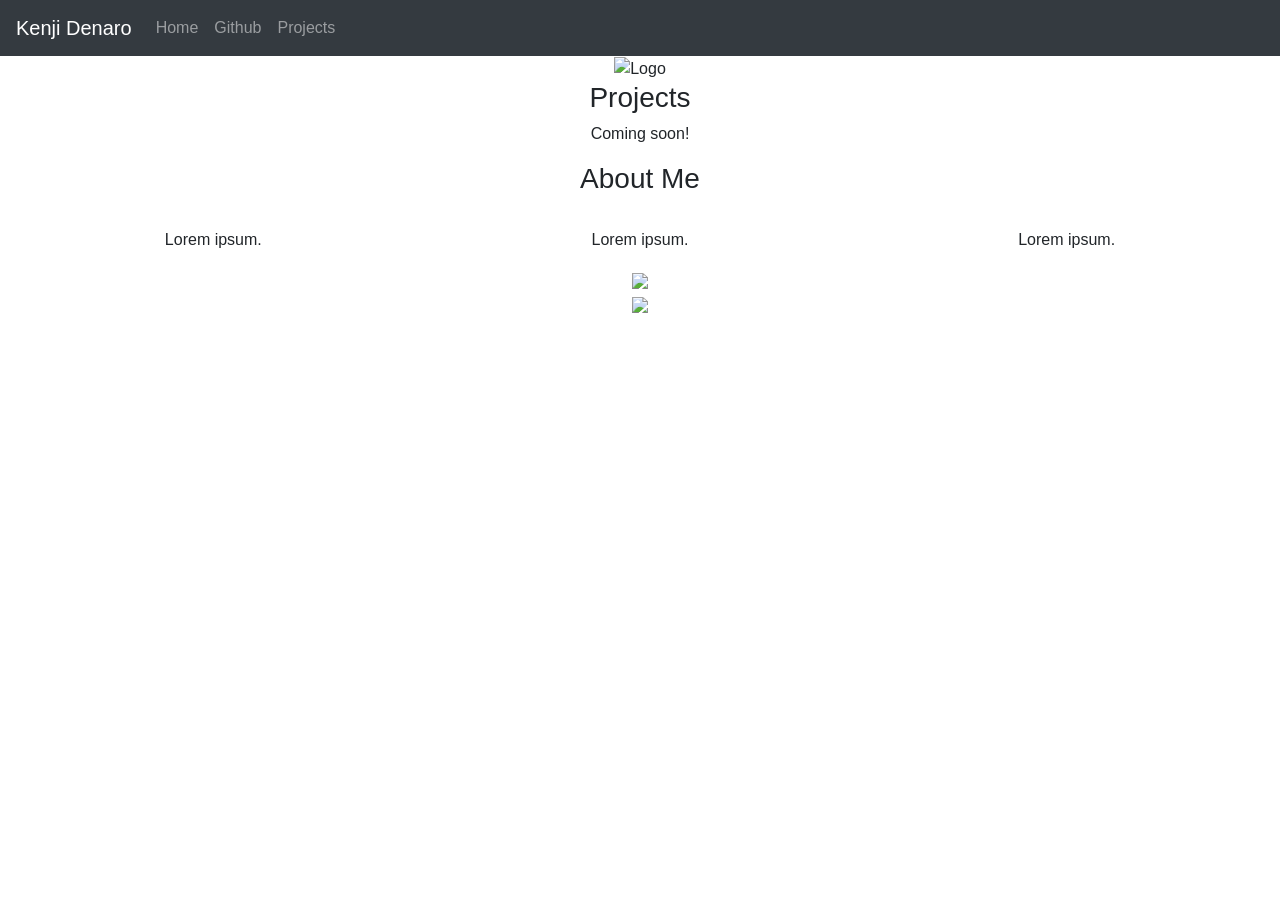
==== index.html @ 09c9b08a "logo change idk" ====
<!DOCTYPE html>
<html lang="en">

<head>
    <title class="owner-name">#</title>
    <meta charset="utf-8">
    <meta name="viewport" content="width=device-width, initial-scale=1">
    <link rel="stylesheet" href="https://stackpath.bootstrapcdn.com/bootstrap/4.3.1/css/bootstrap.min.css">
    <link href="https://fonts.googleapis.com/css?family=Montserrat" rel="stylesheet">
    <link href="https://cdn.jsdelivr.net/npm/prismjs@1.29.0/themes/prism.css" rel="stylesheet" /> 
    <link rel="stylesheet" href="style.css" type="text/css">
    <script src="https://code.jquery.com/jquery-3.3.1.slim.min.js"></script>
    <script src="https://cdnjs.cloudflare.com/ajax/libs/popper.js/1.14.7/umd/popper.min.js"></script>
    <script src="https://stackpath.bootstrapcdn.com/bootstrap/4.3.1/js/bootstrap.min.js"></script>

</head>

<body>

    <!-- Navbar -->

    <nav class="navbar navbar-expand-lg navbar-dark bg-dark">
        <a class="navbar-brand owner-name" href="#"></a>
        <button class="navbar-toggler" type="button" data-toggle="collapse" data-target="#navbarSupportedContent" aria-controls="navbarSupportedContent" aria-expanded="false" aria-label="Toggle navigation">
            <span class="navbar-toggler-icon"></span>
        </button>

        <div class="collapse navbar-collapse" id="navbarSupportedContent">
            <ul class="navbar-nav mr-auto">
                <li class="nav-item">
                    <a class="nav-link" href="index.html">Home</a>
                </li>
                <li class="nav-item">
                    <a class="nav-link" href="#" id="github" target="_blank">Github</a>
                </li>
                <li class="nav-item">
                    <a class="nav-link" href="#projects">Projects</a>
                </li>
            </ul>
        </div>
    </nav>

    <!-- First Container -->
    <div class="container-fluid bg-1 text-center">
        <!--<h1 class="margin">Name</h1>-->
        <img src="img/logo.png" class="img-fluid" alt="Logo" id="logo">
    </div>

    <!-- Second Container -->
    <div class="container-fluid bg-2 text-center" id="projects">
        <h3 class="margin">Projects</h3>
        <p>Coming soon!</p>
        <div class="container">
            <div class="row">

                <!--
                <div class="col-sm-4">
                    <div class="card">
                        <div class="card-body">
                            <h5 class="card-title">Project Name</h5>
                            <h6 class="card-subtitle mb-2 text-muted">10th Grade</h6>
                            <p class="card-text">A brief explanation of the project.</p>
                            <a href="#" class="card-link">More</a>
                        </div>
                    </div>
                </div>
                -->

            </div>
        </div>
        </a>
    </div>

    <!-- Third Container (Grid) -->
    <div class="container-fluid bg-3 text-center">
        <h3 class="margin">About Me</h3><br>
        <div class="row">
            <div class="col-sm-4">
                <p>Lorem ipsum.</p>
            </div>
            <div class="col-sm-4">
                <p>Lorem ipsum.</p>
            </div>
            <div class="col-sm-4">
                <p>Lorem ipsum.</p>
            </div>
        </div>
    </div>

    <!-- Footer -->
    <footer class="container-fluid bg-4 text-center">
        <a href="#" target="_blank" id="fork"><img src="img/fork.png"></a><br>
        <a href="https://hstatsep.github.io" target="_blank"><img src="https://hstatsep.github.io/img/hstatsep-logo-small.png" id="sep"></a>
    </footer>

    <script src="https://cdn.jsdelivr.net/npm/prismjs@1.29.0/components/prism-core.min.js"></script>
    <script src="https://cdn.jsdelivr.net/npm/prismjs@1.29.0/plugins/autoloader/prism-autoloader.min.js"></script>
    <script src="https://cdn.jsdelivr.net/npm/prismjs@1.29.0/plugins/normalize-whitespace/prism-normalize-whitespace.min.js"></script>
    <script src="script.js"></script>
</body>

</html>
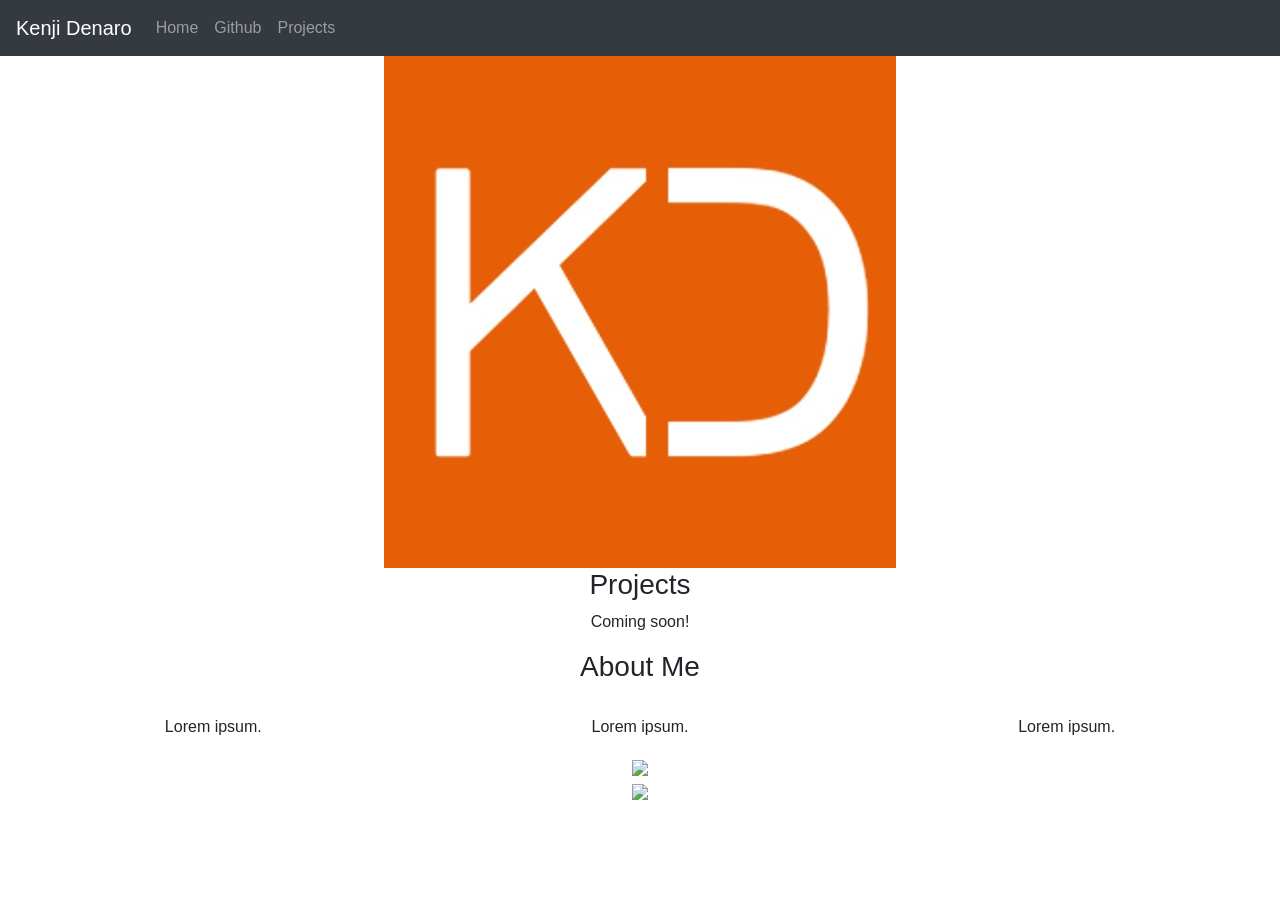
==== commit 6002ed71: "fixed something I fixed the logo" ====
--- a/index.html
+++ b/index.html
@@ -43,7 +43,7 @@
     <!-- First Container -->
     <div class="container-fluid bg-1 text-center">
         <!--<h1 class="margin">Name</h1>-->
-        <img src="img/logo.png" class="img-fluid" alt="Logo" id="logo">
+        <img src="img/logo.jpg" class="img-fluid" alt="Logo" id="logo">
     </div>
 
     <!-- Second Container -->
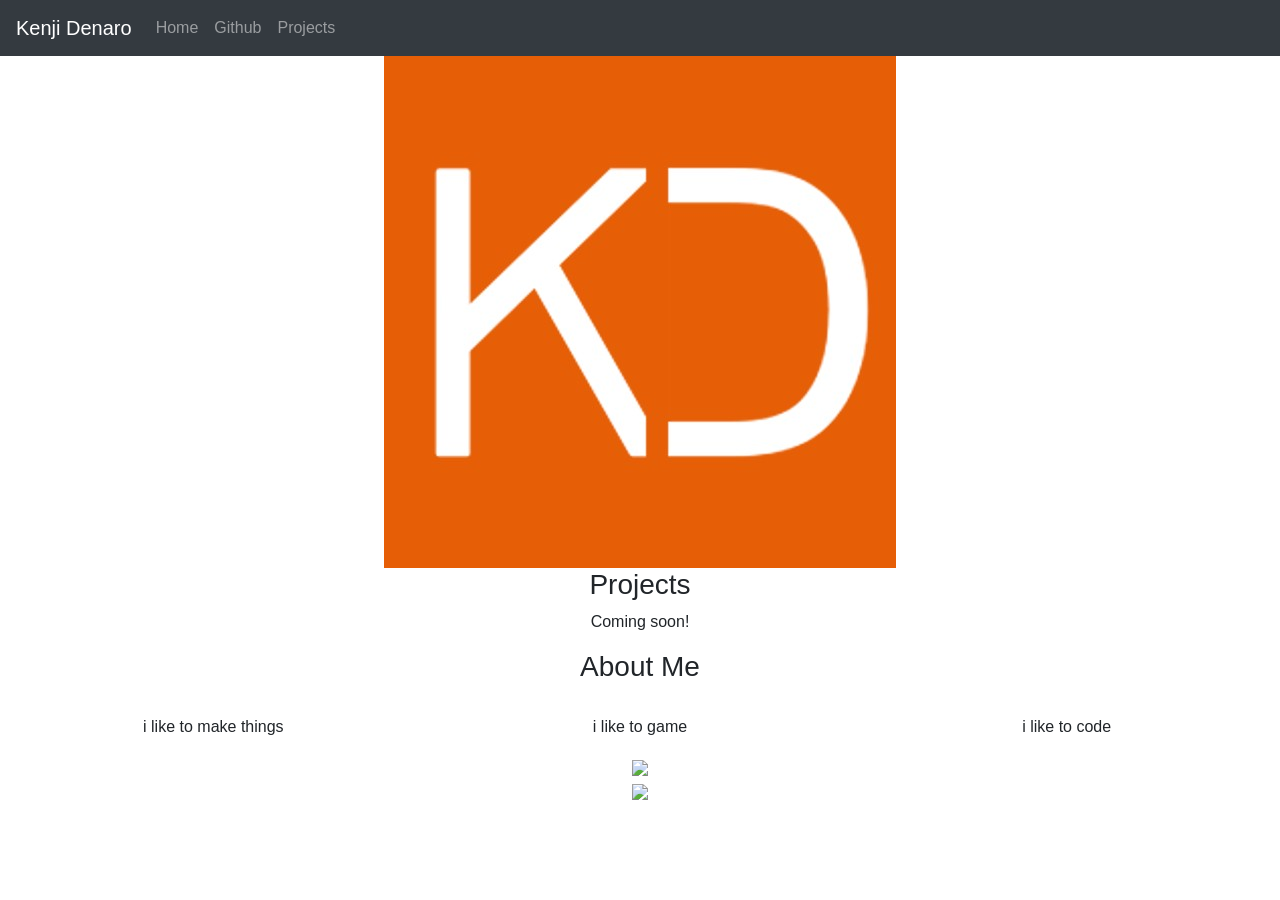
==== commit 8f20a66c: "Update index.html I updated some things" ====
--- a/index.html
+++ b/index.html
@@ -43,7 +43,7 @@
     <!-- First Container -->
     <div class="container-fluid bg-1 text-center">
         <!--<h1 class="margin">Name</h1>-->
-        <img src="img/logo.jpg" class="img-fluid" alt="Logo" id="logo">
+        <img src="img/logo.png" class="img-fluid" alt="Logo" id="logo">
     </div>
 
     <!-- Second Container -->
@@ -76,13 +76,13 @@
         <h3 class="margin">About Me</h3><br>
         <div class="row">
             <div class="col-sm-4">
-                <p>Lorem ipsum.</p>
+                <p>i like to make things</p>
             </div>
             <div class="col-sm-4">
-                <p>Lorem ipsum.</p>
+                <p>i like to game</p>
             </div>
             <div class="col-sm-4">
-                <p>Lorem ipsum.</p>
+                <p>i like to code</p>
             </div>
         </div>
     </div>
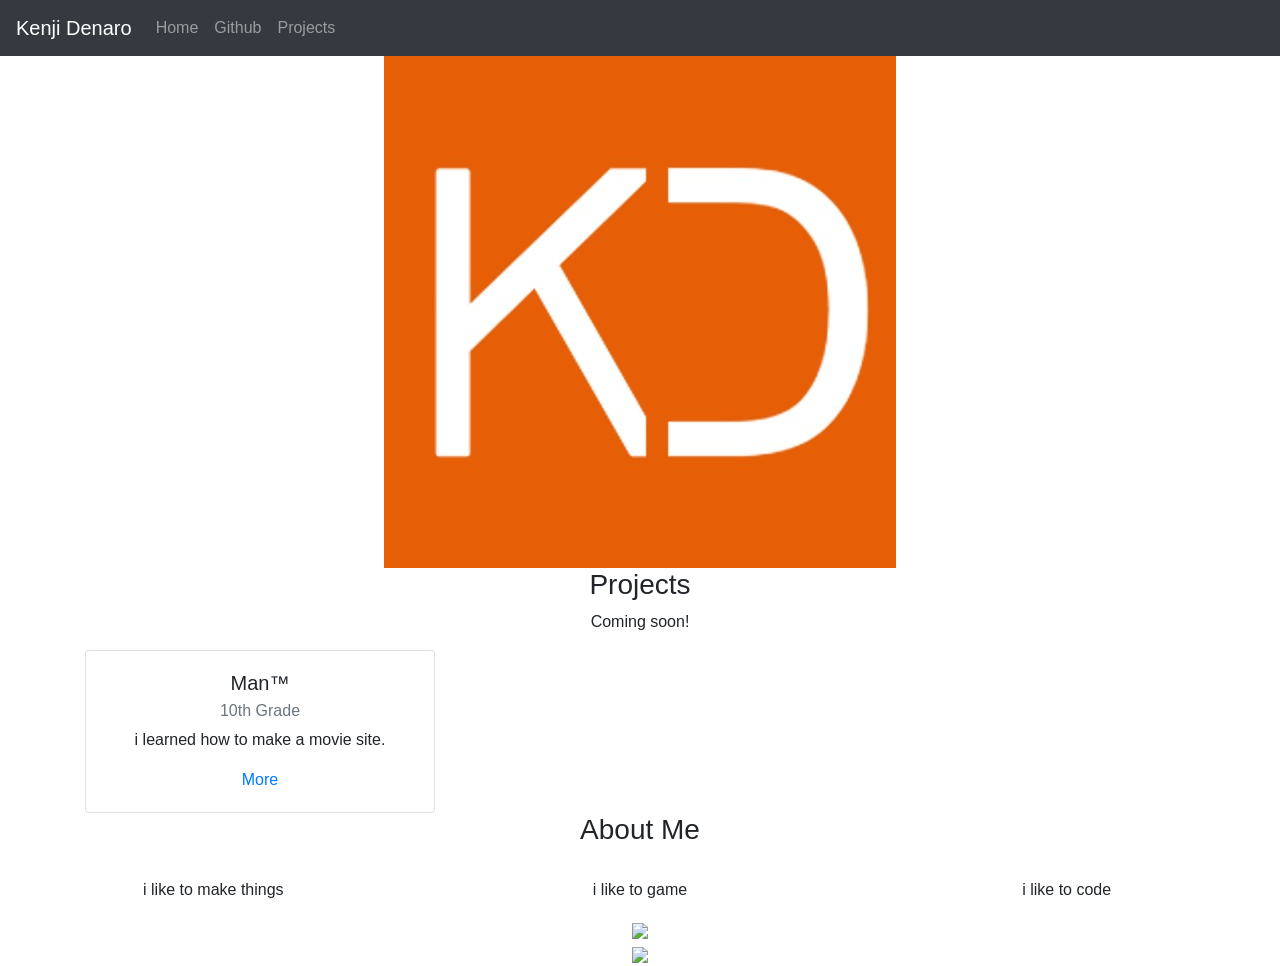
==== commit e5cff0a0: "Update index.html" ====
--- a/index.html
+++ b/index.html
@@ -53,18 +53,18 @@
         <div class="container">
             <div class="row">
 
-                <!--
+
                 <div class="col-sm-4">
                     <div class="card">
                         <div class="card-body">
-                            <h5 class="card-title">Project Name</h5>
+                            <h5 class="card-title">Man™</h5>
                             <h6 class="card-subtitle mb-2 text-muted">10th Grade</h6>
-                            <p class="card-text">A brief explanation of the project.</p>
-                            <a href="#" class="card-link">More</a>
+                            <p class="card-text">i learned how to make a movie site.</p>
+                            <a href="projects/manTM.html" class="card-link">More</a>
                         </div>
                     </div>
                 </div>
-                -->
+
 
             </div>
         </div>
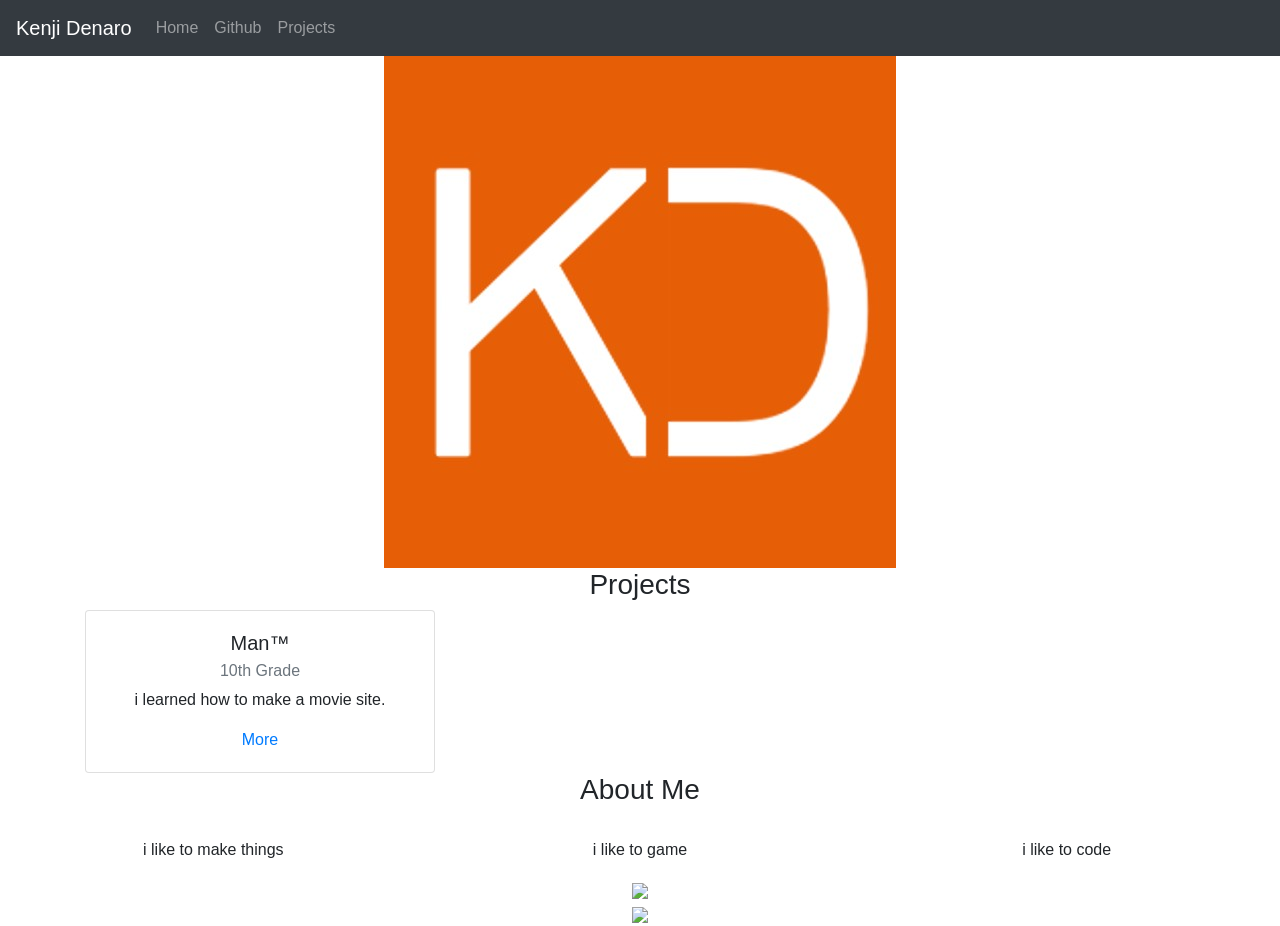
==== commit 720e4eab: "Update index.html" ====
--- a/index.html
+++ b/index.html
@@ -49,7 +49,6 @@
     <!-- Second Container -->
     <div class="container-fluid bg-2 text-center" id="projects">
         <h3 class="margin">Projects</h3>
-        <p>Coming soon!</p>
         <div class="container">
             <div class="row">
 
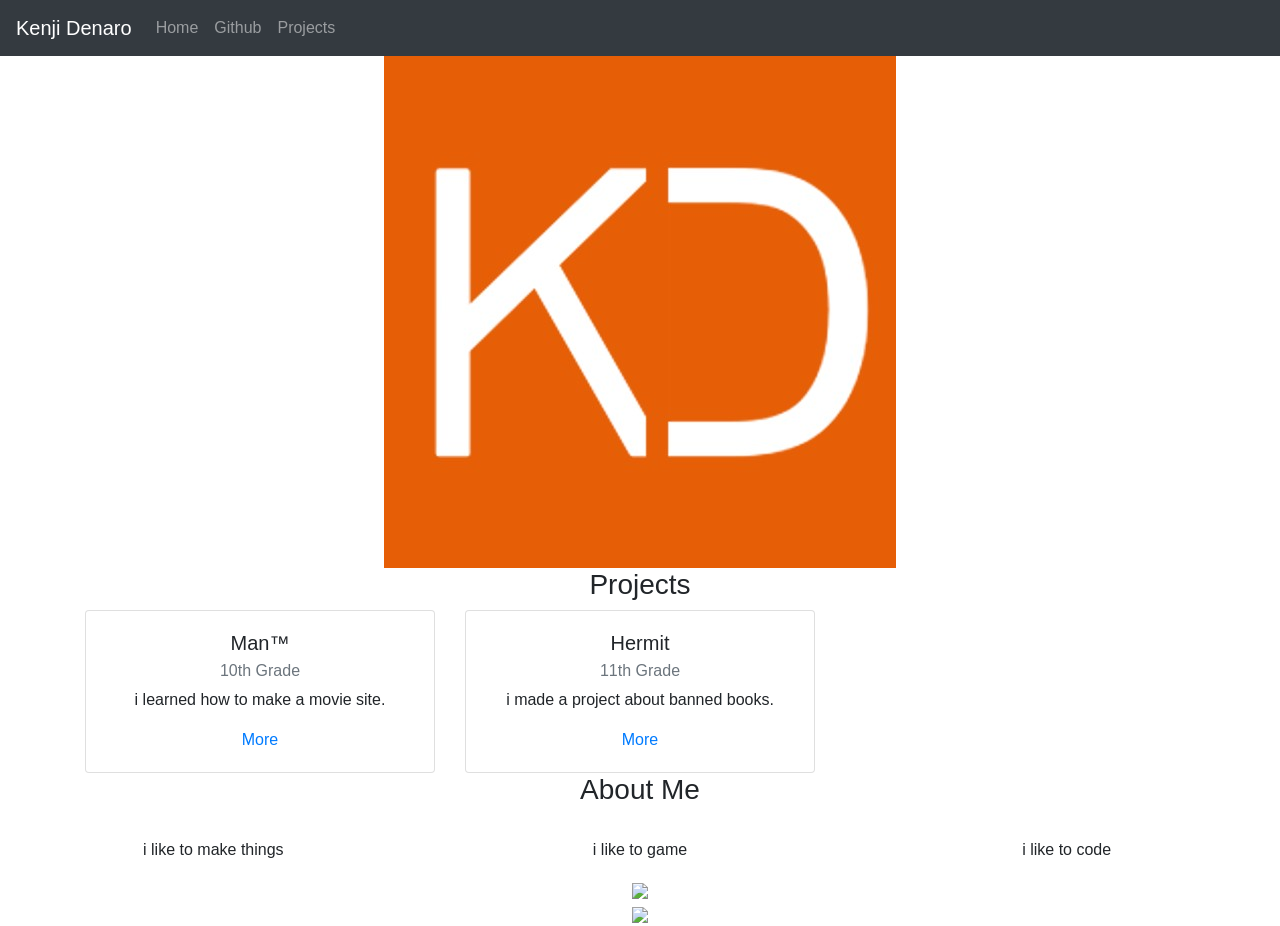
==== commit f21d4fa2: "Update index.html" ====
--- a/index.html
+++ b/index.html
@@ -63,6 +63,16 @@
                         </div>
                     </div>
                 </div>
+                <div class="col-sm-4">
+                    <div class="card">
+                        <div class="card-body">
+                            <h5 class="card-title">Hermit</h5>
+                            <h6 class="card-subtitle mb-2 text-muted">11th Grade</h6>
+                            <p class="card-text">i made a project about banned books.</p>
+                            <a href="projects/sep11-fp.html" class="card-link">More</a>
+                        </div>
+                    </div>
+                </div>
 
 
             </div>
